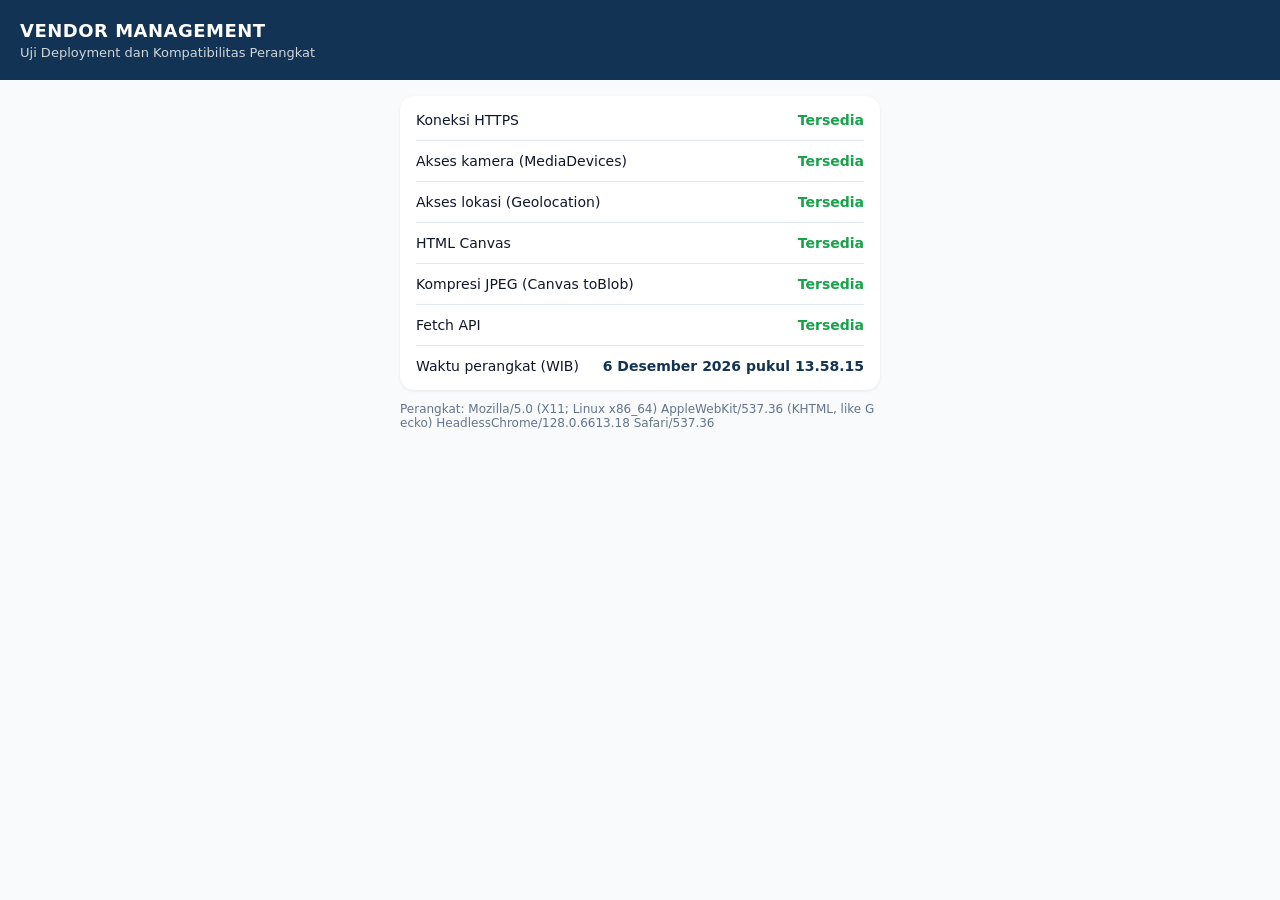
==== public/index.html @ df009a60 "Add files via upload" ====
<!DOCTYPE html>
<html lang="id">
<head>
  <meta charset="UTF-8">
  <meta name="viewport" content="width=device-width, initial-scale=1">
  <title>Uji Deployment | Vendor Management</title>
  <style>
    body { margin: 0; font-family: system-ui, -apple-system, "Segoe UI", Roboto, sans-serif; background: #F8FAFC; color: #0F172A; }
    header { background: #123354; color: #FFFFFF; padding: 20px; }
    header h1 { margin: 0; font-size: 18px; letter-spacing: 0.5px; }
    header p { margin: 4px 0 0; font-size: 13px; opacity: 0.8; }
    main { padding: 16px; max-width: 480px; margin: 0 auto; }
    .card { background: #FFFFFF; border-radius: 14px; padding: 4px 16px; box-shadow: 0 1px 3px rgba(15, 23, 42, 0.08); }
    .row { display: flex; justify-content: space-between; gap: 12px; padding: 12px 0; border-bottom: 1px solid #E2E8F0; font-size: 14px; }
    .row:last-child { border-bottom: 0; }
    .ok { color: #16A34A; font-weight: 600; white-space: nowrap; }
    .no { color: #DC2626; font-weight: 600; white-space: nowrap; }
    .info { color: #123354; font-weight: 600; text-align: right; }
    small { display: block; margin-top: 12px; color: #64748B; font-size: 12px; word-break: break-all; }
  </style>
</head>
<body>
  <header>
    <h1>VENDOR MANAGEMENT</h1>
    <p>Uji Deployment dan Kompatibilitas Perangkat</p>
  </header>
  <main>
    <div class="card" id="hasil"></div>
    <small id="perangkat"></small>
  </main>

  <script>
    var daftarCek = [
      ["Koneksi HTTPS", window.isSecureContext === true],
      ["Akses kamera (MediaDevices)", !!(navigator.mediaDevices && navigator.mediaDevices.getUserMedia)],
      ["Akses lokasi (Geolocation)", "geolocation" in navigator],
      ["HTML Canvas", !!document.createElement("canvas").getContext],
      ["Kompresi JPEG (Canvas toBlob)", typeof HTMLCanvasElement.prototype.toBlob === "function"],
      ["Fetch API", "fetch" in window]
    ];

    var wadah = document.getElementById("hasil");

    function tambahBaris(label, nilai, kelas) {
      var baris = document.createElement("div");
      baris.className = "row";
      var kiri = document.createElement("span");
      kiri.textContent = label;
      var kanan = document.createElement("span");
      kanan.className = kelas;
      kanan.textContent = nilai;
      baris.appendChild(kiri);
      baris.appendChild(kanan);
      wadah.appendChild(baris);
    }

    daftarCek.forEach(function (item) {
      tambahBaris(item[0], item[1] ? "Tersedia" : "Tidak tersedia", item[1] ? "ok" : "no");
    });

    var waktuWIB = new Intl.DateTimeFormat("id-ID", {
      timeZone: "Asia/Jakarta",
      dateStyle: "long",
      timeStyle: "medium"
    }).format(new Date());
    tambahBaris("Waktu perangkat (WIB)", waktuWIB, "info");

    document.getElementById("perangkat").textContent = "Perangkat: " + navigator.userAgent;
  </script>
</body>
</html>
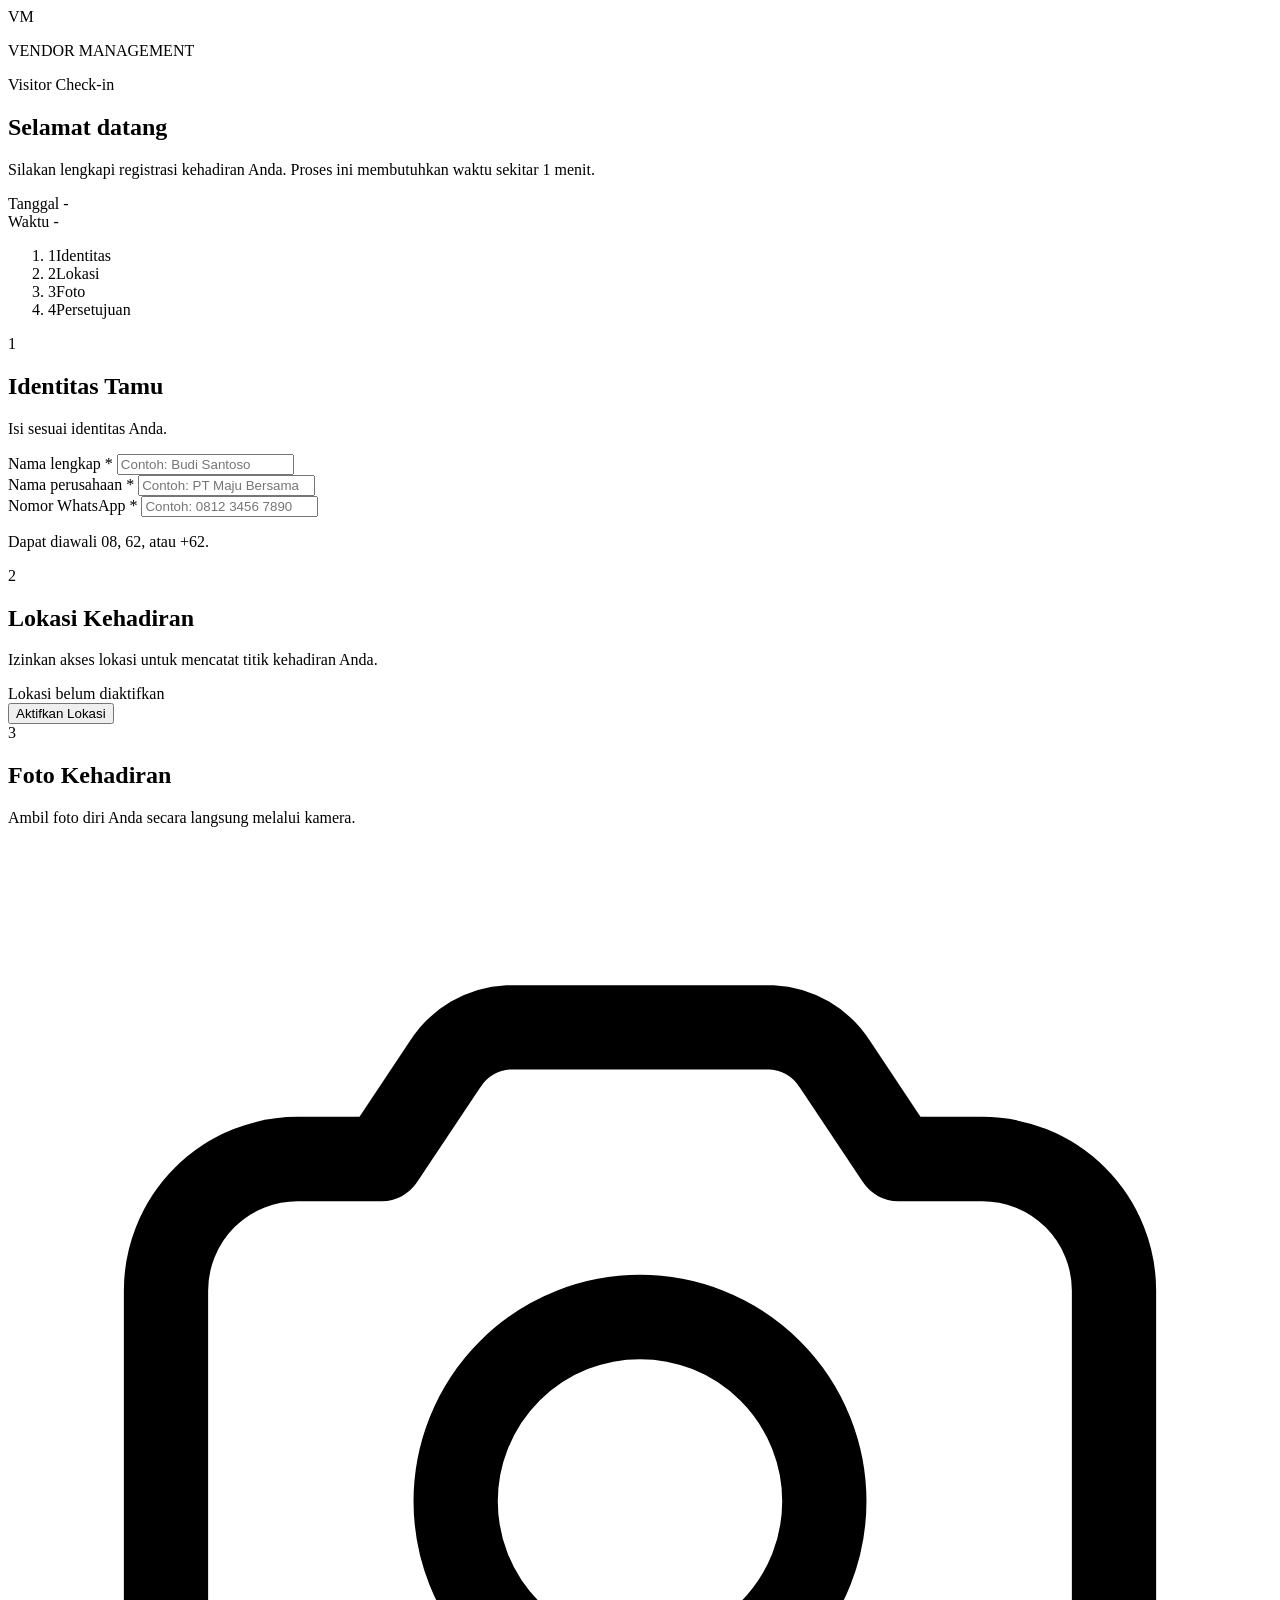
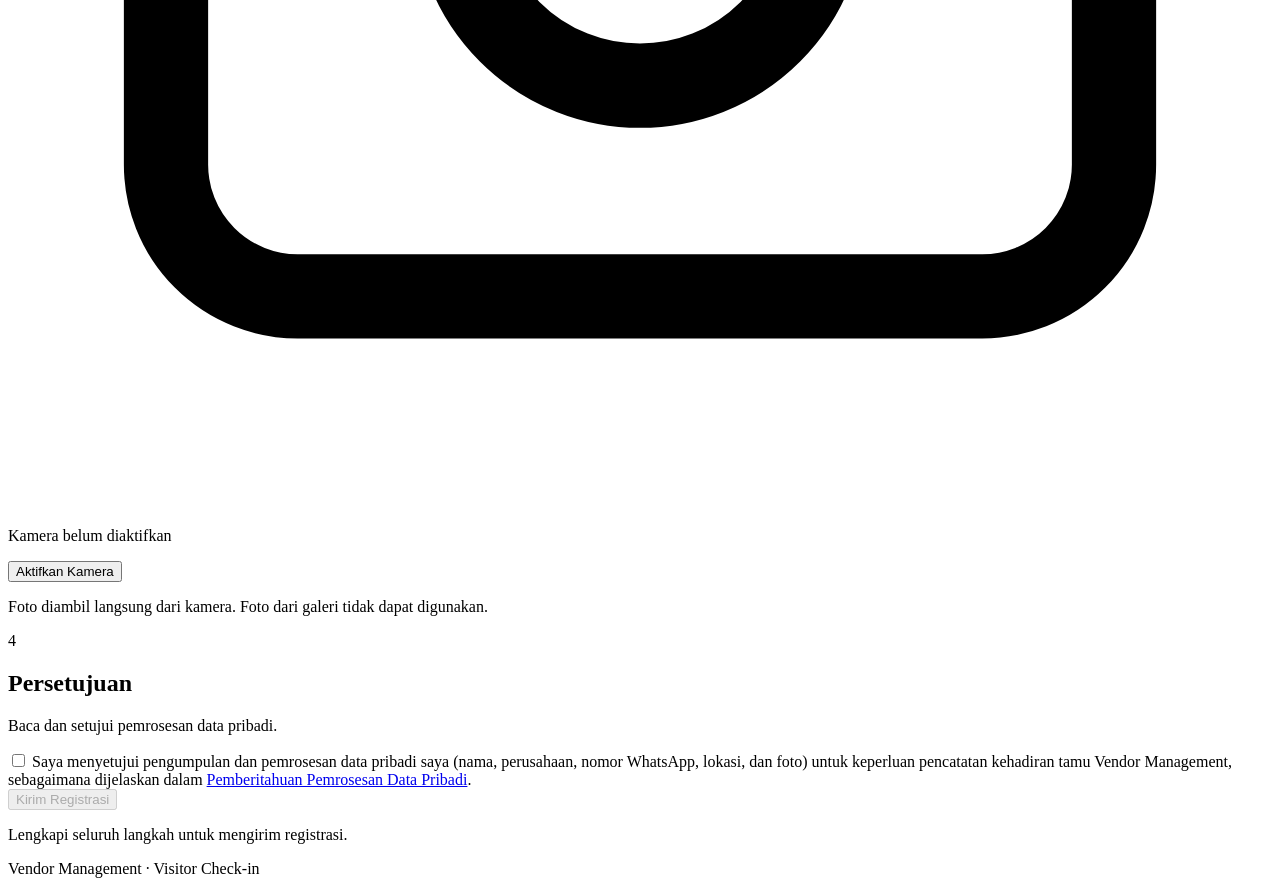
==== commit 269adda7: "Add files via upload" ====
--- a/public/index.html
+++ b/public/index.html
@@ -2,70 +2,195 @@
 <html lang="id">
 <head>
   <meta charset="UTF-8">
-  <meta name="viewport" content="width=device-width, initial-scale=1">
-  <title>Uji Deployment | Vendor Management</title>
-  <style>
-    body { margin: 0; font-family: system-ui, -apple-system, "Segoe UI", Roboto, sans-serif; background: #F8FAFC; color: #0F172A; }
-    header { background: #123354; color: #FFFFFF; padding: 20px; }
-    header h1 { margin: 0; font-size: 18px; letter-spacing: 0.5px; }
-    header p { margin: 4px 0 0; font-size: 13px; opacity: 0.8; }
-    main { padding: 16px; max-width: 480px; margin: 0 auto; }
-    .card { background: #FFFFFF; border-radius: 14px; padding: 4px 16px; box-shadow: 0 1px 3px rgba(15, 23, 42, 0.08); }
-    .row { display: flex; justify-content: space-between; gap: 12px; padding: 12px 0; border-bottom: 1px solid #E2E8F0; font-size: 14px; }
-    .row:last-child { border-bottom: 0; }
-    .ok { color: #16A34A; font-weight: 600; white-space: nowrap; }
-    .no { color: #DC2626; font-weight: 600; white-space: nowrap; }
-    .info { color: #123354; font-weight: 600; text-align: right; }
-    small { display: block; margin-top: 12px; color: #64748B; font-size: 12px; word-break: break-all; }
-  </style>
+  <meta name="viewport" content="width=device-width, initial-scale=1, viewport-fit=cover">
+  <meta name="theme-color" content="#123354">
+  <meta name="robots" content="noindex, nofollow">
+  <title>Registrasi Kehadiran Tamu | Vendor Management</title>
+  <link rel="preconnect" href="https://fonts.googleapis.com">
+  <link rel="preconnect" href="https://fonts.gstatic.com" crossorigin>
+  <link href="https://fonts.googleapis.com/css2?family=Plus+Jakarta+Sans:wght@400;500;600;700;800&display=swap" rel="stylesheet">
+  <link rel="stylesheet" href="/assets/css/style.css">
 </head>
 <body>
-  <header>
-    <h1>VENDOR MANAGEMENT</h1>
-    <p>Uji Deployment dan Kompatibilitas Perangkat</p>
+
+  <header class="app-header">
+    <div class="container header-inner">
+      <div class="brand-mark" aria-hidden="true">VM</div>
+      <div>
+        <p class="brand-title">VENDOR MANAGEMENT</p>
+        <p class="brand-sub">Visitor Check-in</p>
+      </div>
+    </div>
   </header>
-  <main>
-    <div class="card" id="hasil"></div>
-    <small id="perangkat"></small>
+
+  <!-- ===================== HALAMAN FORMULIR ===================== -->
+  <main class="container" id="halaman-form">
+
+    <section class="welcome">
+      <h1>Selamat datang</h1>
+      <p>Silakan lengkapi registrasi kehadiran Anda. Proses ini membutuhkan waktu sekitar 1 menit.</p>
+      <div class="datetime">
+        <div class="dt-item">
+          <span class="dt-label">Tanggal</span>
+          <span class="dt-value" id="tanggal-kunjungan">-</span>
+        </div>
+        <div class="dt-item">
+          <span class="dt-label">Waktu</span>
+          <span class="dt-value" id="waktu-sekarang">-</span>
+        </div>
+      </div>
+    </section>
+
+    <ol class="stepper" aria-label="Tahapan registrasi">
+      <li class="step is-active" data-step="1"><span class="step-dot">1</span><span class="step-label">Identitas</span></li>
+      <li class="step" data-step="2"><span class="step-dot">2</span><span class="step-label">Lokasi</span></li>
+      <li class="step" data-step="3"><span class="step-dot">3</span><span class="step-label">Foto</span></li>
+      <li class="step" data-step="4"><span class="step-dot">4</span><span class="step-label">Persetujuan</span></li>
+    </ol>
+
+    <div class="alert alert-error" id="pesan-error" role="alert" hidden>
+      <strong>Registrasi belum berhasil.</strong>
+      <span id="pesan-error-teks">Terjadi kendala koneksi. Silakan coba kembali.</span>
+    </div>
+
+    <form id="form-registrasi" novalidate>
+
+      <!-- Kartu 1: Identitas -->
+      <section class="card" id="kartu-identitas">
+        <div class="card-head">
+          <span class="card-num">1</span>
+          <div>
+            <h2>Identitas Tamu</h2>
+            <p>Isi sesuai identitas Anda.</p>
+          </div>
+        </div>
+
+        <div class="field" id="field-nama">
+          <label for="nama">Nama lengkap <span class="req">*</span></label>
+          <input id="nama" name="nama" type="text" autocomplete="name" maxlength="100" placeholder="Contoh: Budi Santoso" required>
+          <p class="field-error" id="nama-error" hidden></p>
+        </div>
+
+        <div class="field" id="field-perusahaan">
+          <label for="perusahaan">Nama perusahaan <span class="req">*</span></label>
+          <input id="perusahaan" name="perusahaan" type="text" autocomplete="organization" maxlength="120" placeholder="Contoh: PT Maju Bersama" required>
+          <p class="field-error" id="perusahaan-error" hidden></p>
+        </div>
+
+        <div class="field" id="field-whatsapp">
+          <label for="whatsapp">Nomor WhatsApp <span class="req">*</span></label>
+          <input id="whatsapp" name="whatsapp" type="tel" inputmode="tel" autocomplete="tel" maxlength="18" placeholder="Contoh: 0812 3456 7890" required>
+          <p class="field-hint">Dapat diawali 08, 62, atau +62.</p>
+          <p class="field-error" id="whatsapp-error" hidden></p>
+        </div>
+      </section>
+
+      <!-- Kartu 2: Lokasi -->
+      <section class="card" id="kartu-lokasi">
+        <div class="card-head">
+          <span class="card-num">2</span>
+          <div>
+            <h2>Lokasi Kehadiran</h2>
+            <p>Izinkan akses lokasi untuk mencatat titik kehadiran Anda.</p>
+          </div>
+        </div>
+
+        <div class="status" id="status-lokasi" data-state="idle">
+          <span class="status-dot"></span>
+          <span id="status-lokasi-teks">Lokasi belum diaktifkan</span>
+        </div>
+
+        <dl class="detail-list" id="detail-lokasi" hidden>
+          <div><dt>Koordinat</dt><dd id="lokasi-koordinat">-</dd></div>
+          <div><dt>Akurasi</dt><dd id="lokasi-akurasi">-</dd></div>
+          <div><dt>Alamat</dt><dd id="lokasi-alamat">-</dd></div>
+        </dl>
+
+        <button type="button" class="btn btn-secondary btn-block" id="btn-lokasi">Aktifkan Lokasi</button>
+      </section>
+
+      <!-- Kartu 3: Foto -->
+      <section class="card" id="kartu-foto">
+        <div class="card-head">
+          <span class="card-num">3</span>
+          <div>
+            <h2>Foto Kehadiran</h2>
+            <p>Ambil foto diri Anda secara langsung melalui kamera.</p>
+          </div>
+        </div>
+
+        <div class="camera-frame">
+          <video id="kamera-video" playsinline muted autoplay hidden></video>
+          <img id="foto-hasil" alt="Hasil foto kehadiran dengan watermark" hidden>
+          <div class="camera-placeholder" id="kamera-placeholder">
+            <svg viewBox="0 0 24 24" fill="none" stroke="currentColor" stroke-width="1.6" stroke-linecap="round" stroke-linejoin="round" aria-hidden="true">
+              <path d="M3 8.5A2.5 2.5 0 0 1 5.5 6h1.6l1.2-1.8A1.5 1.5 0 0 1 9.5 3.5h5a1.5 1.5 0 0 1 1.2.7L16.9 6h1.6A2.5 2.5 0 0 1 21 8.5v9a2.5 2.5 0 0 1-2.5 2.5h-13A2.5 2.5 0 0 1 3 17.5z"/>
+              <circle cx="12" cy="12.5" r="3.5"/>
+            </svg>
+            <p>Kamera belum diaktifkan</p>
+          </div>
+        </div>
+
+        <div class="btn-row">
+          <button type="button" class="btn btn-secondary" id="btn-kamera">Aktifkan Kamera</button>
+          <button type="button" class="btn btn-ghost" id="btn-ganti-kamera" hidden>Ganti Kamera</button>
+          <button type="button" class="btn btn-primary" id="btn-ambil-foto" hidden>Ambil Foto</button>
+          <button type="button" class="btn btn-ghost" id="btn-ulangi-foto" hidden>Ambil Ulang</button>
+        </div>
+        <p class="field-hint">Foto diambil langsung dari kamera. Foto dari galeri tidak dapat digunakan.</p>
+      </section>
+
+      <!-- Kartu 4: Persetujuan -->
+      <section class="card" id="kartu-persetujuan">
+        <div class="card-head">
+          <span class="card-num">4</span>
+          <div>
+            <h2>Persetujuan</h2>
+            <p>Baca dan setujui pemrosesan data pribadi.</p>
+          </div>
+        </div>
+
+        <label class="consent" for="persetujuan">
+          <input type="checkbox" id="persetujuan" name="persetujuan">
+          <span>Saya menyetujui pengumpulan dan pemrosesan data pribadi saya (nama, perusahaan, nomor WhatsApp, lokasi, dan foto) untuk keperluan pencatatan kehadiran tamu Vendor Management, sebagaimana dijelaskan dalam <a href="/privasi.html" target="_blank" rel="noopener">Pemberitahuan Pemrosesan Data Pribadi</a>.</span>
+        </label>
+      </section>
+
+      <div class="submit-area">
+        <button type="submit" class="btn btn-primary btn-block btn-lg" id="btn-submit" disabled>Kirim Registrasi</button>
+        <p class="submit-hint" id="submit-hint">Lengkapi seluruh langkah untuk mengirim registrasi.</p>
+      </div>
+    </form>
   </main>
 
-  <script>
-    var daftarCek = [
-      ["Koneksi HTTPS", window.isSecureContext === true],
-      ["Akses kamera (MediaDevices)", !!(navigator.mediaDevices && navigator.mediaDevices.getUserMedia)],
-      ["Akses lokasi (Geolocation)", "geolocation" in navigator],
-      ["HTML Canvas", !!document.createElement("canvas").getContext],
-      ["Kompresi JPEG (Canvas toBlob)", typeof HTMLCanvasElement.prototype.toBlob === "function"],
-      ["Fetch API", "fetch" in window]
-    ];
+  <!-- ===================== HALAMAN SUKSES ===================== -->
+  <main class="container" id="halaman-sukses" hidden>
+    <section class="card success-card">
+      <div class="success-icon">
+        <svg viewBox="0 0 24 24" fill="none" stroke="currentColor" stroke-width="2.4" stroke-linecap="round" stroke-linejoin="round" aria-hidden="true">
+          <path d="M5 12.5l4.5 4.5L19 7.5"/>
+        </svg>
+      </div>
+      <h1>Registrasi Berhasil</h1>
+      <p>Terima kasih, kehadiran Anda telah tercatat.</p>
+      <dl class="detail-list">
+        <div><dt>ID Registrasi</dt><dd id="sukses-id">-</dd></div>
+        <div><dt>Nama</dt><dd id="sukses-nama">-</dd></div>
+        <div><dt>Perusahaan</dt><dd id="sukses-perusahaan">-</dd></div>
+        <div><dt>Waktu</dt><dd id="sukses-waktu">-</dd></div>
+      </dl>
+      <p class="field-hint">Silakan tunjukkan halaman ini kepada petugas apabila diperlukan.</p>
+    </section>
+  </main>
 
-    var wadah = document.getElementById("hasil");
+  <!-- ===================== LOADING ===================== -->
+  <div class="loading" id="loading" role="status" aria-live="polite" hidden>
+    <div class="spinner"></div>
+    <p>Mengirim registrasi...</p>
+  </div>
 
-    function tambahBaris(label, nilai, kelas) {
-      var baris = document.createElement("div");
-      baris.className = "row";
-      var kiri = document.createElement("span");
-      kiri.textContent = label;
-      var kanan = document.createElement("span");
-      kanan.className = kelas;
-      kanan.textContent = nilai;
-      baris.appendChild(kiri);
-      baris.appendChild(kanan);
-      wadah.appendChild(baris);
-    }
+  <footer class="app-footer">Vendor Management &middot; Visitor Check-in</footer>
 
-    daftarCek.forEach(function (item) {
-      tambahBaris(item[0], item[1] ? "Tersedia" : "Tidak tersedia", item[1] ? "ok" : "no");
-    });
-
-    var waktuWIB = new Intl.DateTimeFormat("id-ID", {
-      timeZone: "Asia/Jakarta",
-      dateStyle: "long",
-      timeStyle: "medium"
-    }).format(new Date());
-    tambahBaris("Waktu perangkat (WIB)", waktuWIB, "info");
-
-    document.getElementById("perangkat").textContent = "Perangkat: " + navigator.userAgent;
-  </script>
+  <script src="/assets/js/app.js" defer></script>
 </body>
 </html>
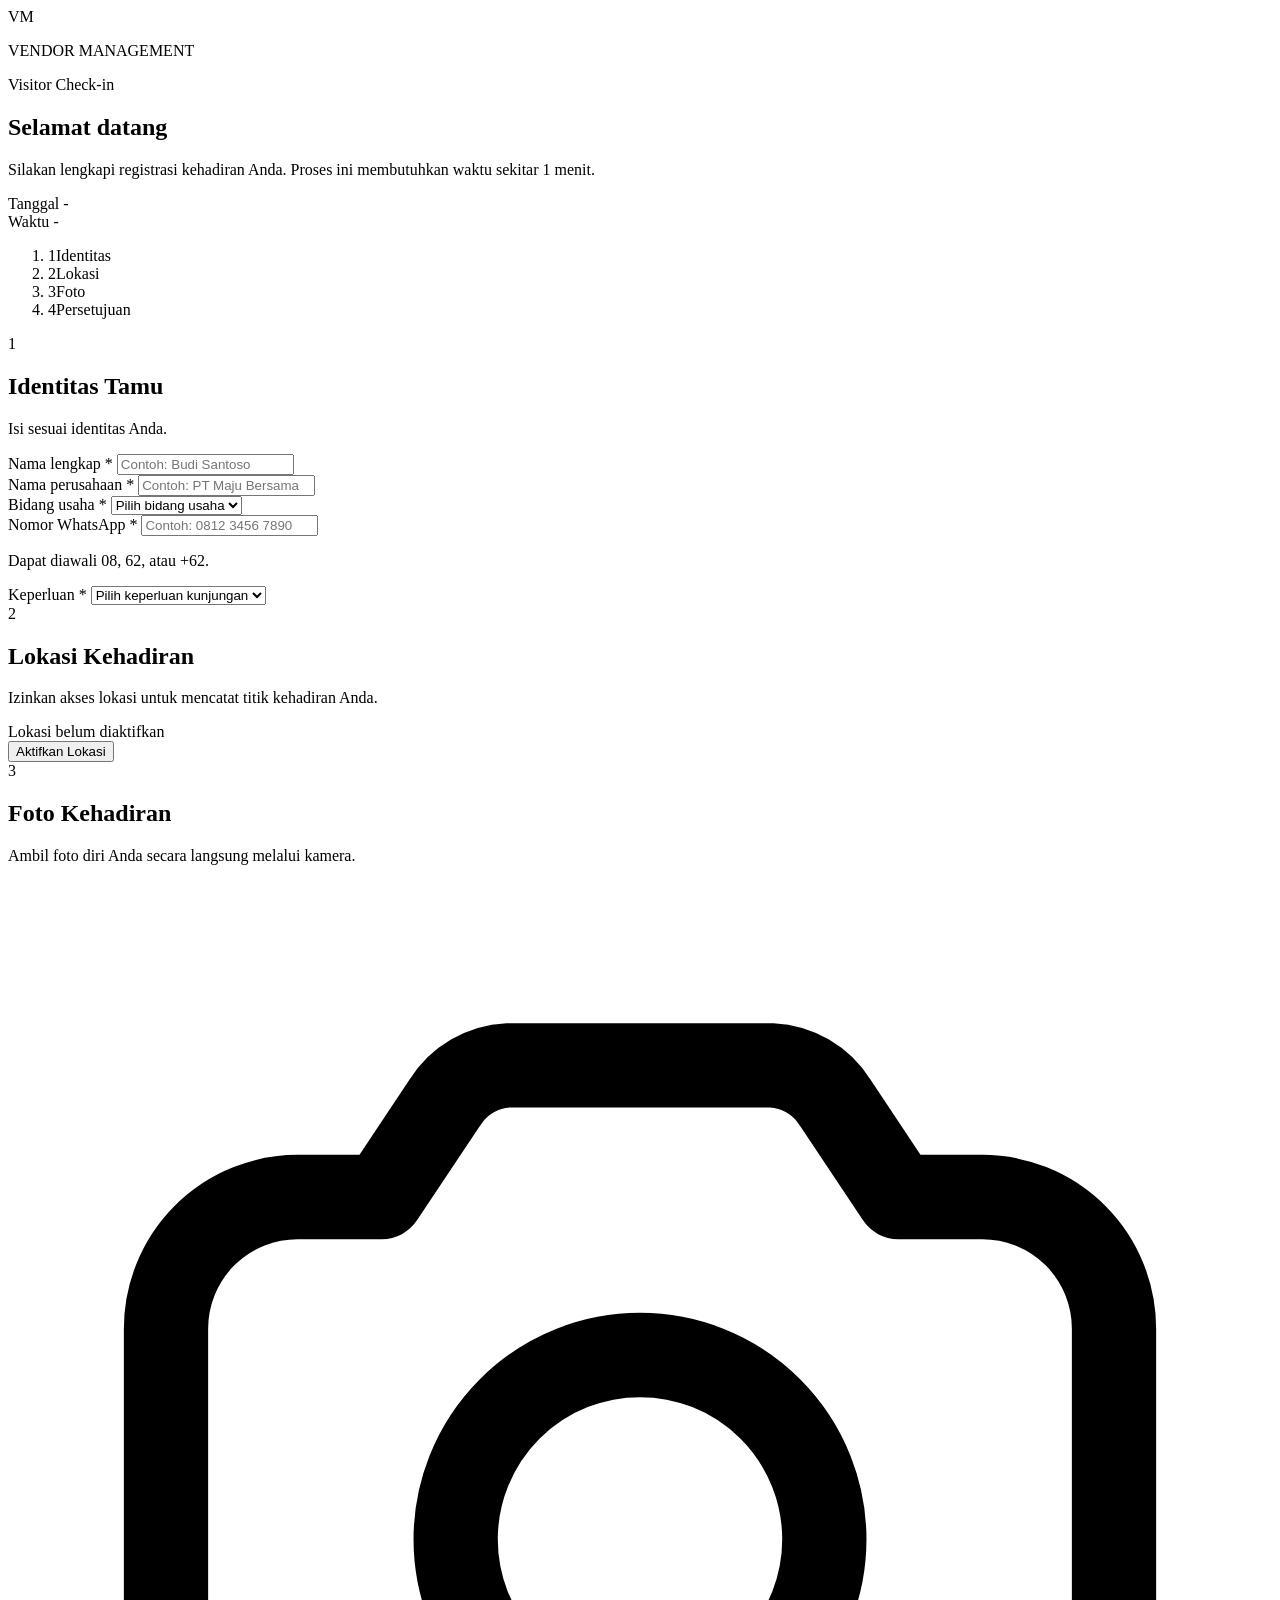
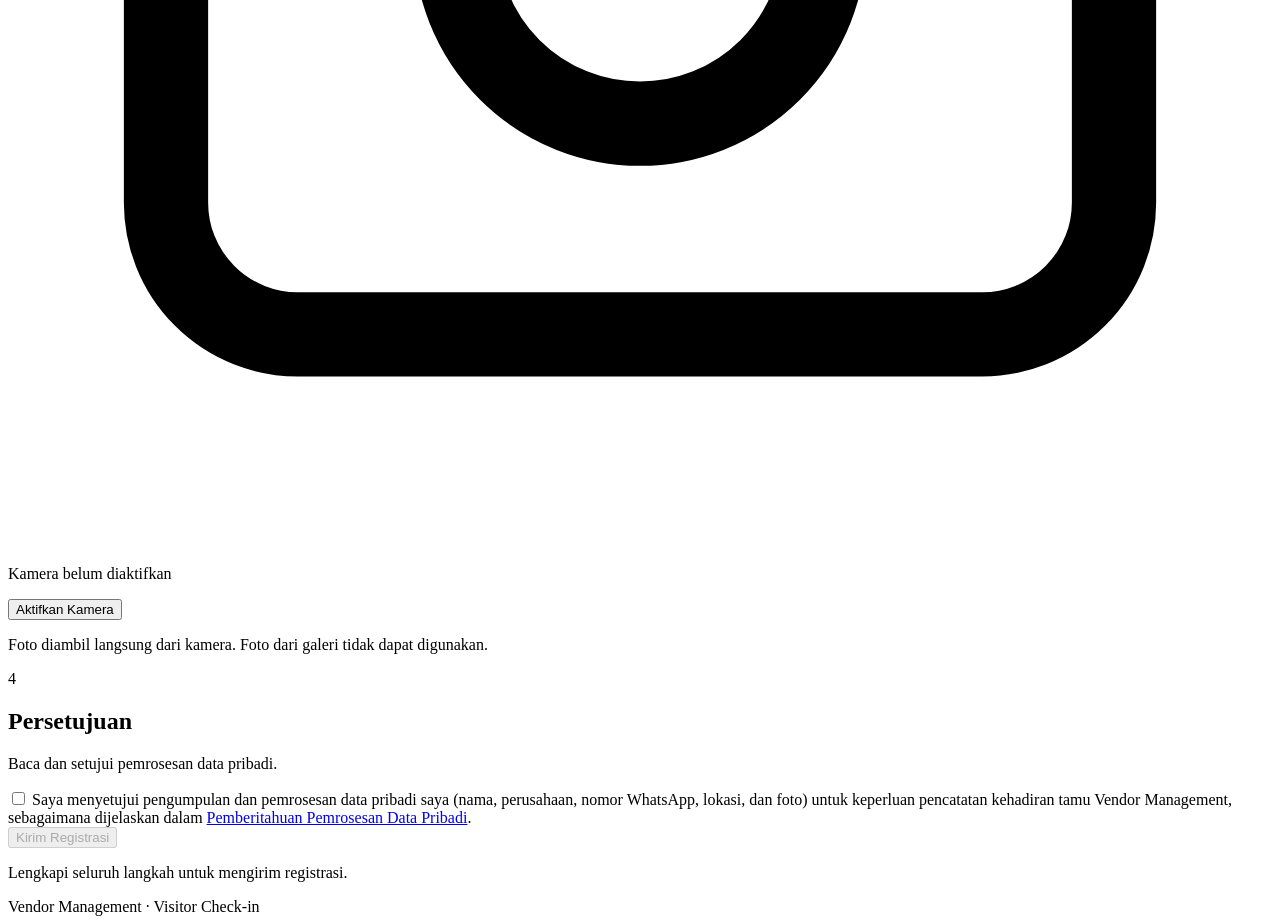
==== commit 27ac3b06: "Tambah dropdown Bidang Usaha & Keperluan (HTML)" ====
--- a/public/index.html
+++ b/public/index.html
@@ -77,11 +77,30 @@
           <p class="field-error" id="perusahaan-error" hidden></p>
         </div>
 
+        <div class="field" id="field-bidang-usaha">
+          <label for="bidang-usaha">Bidang usaha <span class="req">*</span></label>
+          <select id="bidang-usaha" name="bidang-usaha" required>
+            <option value="" selected disabled>Pilih bidang usaha</option>
+          </select>
+          <input id="bidang-lainnya" name="bidang-lainnya" type="text" maxlength="80" placeholder="Sebutkan bidang usaha Anda" aria-label="Bidang usaha lainnya" hidden>
+          <p class="field-error" id="bidang-usaha-error" hidden></p>
+        </div>
+
         <div class="field" id="field-whatsapp">
           <label for="whatsapp">Nomor WhatsApp <span class="req">*</span></label>
           <input id="whatsapp" name="whatsapp" type="tel" inputmode="tel" autocomplete="tel" maxlength="18" placeholder="Contoh: 0812 3456 7890" required>
           <p class="field-hint">Dapat diawali 08, 62, atau +62.</p>
+          <p class="field-hint" id="whatsapp-normal" hidden></p>
           <p class="field-error" id="whatsapp-error" hidden></p>
+        </div>
+
+        <div class="field" id="field-keperluan">
+          <label for="keperluan">Keperluan <span class="req">*</span></label>
+          <select id="keperluan" name="keperluan" required>
+            <option value="" selected disabled>Pilih keperluan kunjungan</option>
+          </select>
+          <input id="keperluan-lainnya" name="keperluan-lainnya" type="text" maxlength="80" placeholder="Sebutkan keperluan Anda" aria-label="Keperluan lainnya" hidden>
+          <p class="field-error" id="keperluan-error" hidden></p>
         </div>
       </section>
 
@@ -104,7 +123,10 @@
           <div><dt>Koordinat</dt><dd id="lokasi-koordinat">-</dd></div>
           <div><dt>Akurasi</dt><dd id="lokasi-akurasi">-</dd></div>
           <div><dt>Alamat</dt><dd id="lokasi-alamat">-</dd></div>
+          <div><dt>Peta</dt><dd><a id="lokasi-maps" href="#" target="_blank" rel="noopener">Buka di Google Maps</a></dd></div>
         </dl>
+
+        <p class="note note-warning" id="lokasi-catatan" role="status" hidden></p>
 
         <button type="button" class="btn btn-secondary btn-block" id="btn-lokasi">Aktifkan Lokasi</button>
       </section>
@@ -137,6 +159,7 @@
           <button type="button" class="btn btn-primary" id="btn-ambil-foto" hidden>Ambil Foto</button>
           <button type="button" class="btn btn-ghost" id="btn-ulangi-foto" hidden>Ambil Ulang</button>
         </div>
+        <p class="note note-info foto-catatan" id="foto-catatan" role="status" hidden></p>
         <p class="field-hint">Foto diambil langsung dari kamera. Foto dari galeri tidak dapat digunakan.</p>
       </section>
 
@@ -152,8 +175,9 @@
 
         <label class="consent" for="persetujuan">
           <input type="checkbox" id="persetujuan" name="persetujuan">
-          <span>Saya menyetujui pengumpulan dan pemrosesan data pribadi saya (nama, perusahaan, nomor WhatsApp, lokasi, dan foto) untuk keperluan pencatatan kehadiran tamu Vendor Management, sebagaimana dijelaskan dalam <a href="/privasi.html" target="_blank" rel="noopener">Pemberitahuan Pemrosesan Data Pribadi</a>.</span>
+          <span>Saya menyetujui pengumpulan dan pemrosesan data pribadi saya (nama, perusahaan, nomor WhatsApp, lokasi, dan foto) untuk keperluan pencatatan kehadiran tamu Vendor Management, sebagaimana dijelaskan dalam <a href="/privasi" target="_blank" rel="noopener">Pemberitahuan Pemrosesan Data Pribadi</a>.</span>
         </label>
+        <div class="turnstile-wadah" id="turnstile-wadah" hidden></div>
       </section>
 
       <div class="submit-area">
@@ -177,6 +201,8 @@
         <div><dt>ID Registrasi</dt><dd id="sukses-id">-</dd></div>
         <div><dt>Nama</dt><dd id="sukses-nama">-</dd></div>
         <div><dt>Perusahaan</dt><dd id="sukses-perusahaan">-</dd></div>
+        <div><dt>Bidang Usaha</dt><dd id="sukses-bidang-usaha">-</dd></div>
+        <div><dt>Keperluan</dt><dd id="sukses-keperluan">-</dd></div>
         <div><dt>Waktu</dt><dd id="sukses-waktu">-</dd></div>
       </dl>
       <p class="field-hint">Silakan tunjukkan halaman ini kepada petugas apabila diperlukan.</p>
@@ -191,6 +217,11 @@
 
   <footer class="app-footer">Vendor Management &middot; Visitor Check-in</footer>
 
+  <script src="/assets/js/validation.js" defer></script>
+  <script src="/assets/js/api.js" defer></script>
   <script src="/assets/js/app.js" defer></script>
+  <script src="/assets/js/location.js" defer></script>
+  <script src="/assets/js/watermark.js" defer></script>
+  <script src="/assets/js/camera.js" defer></script>
 </body>
 </html>
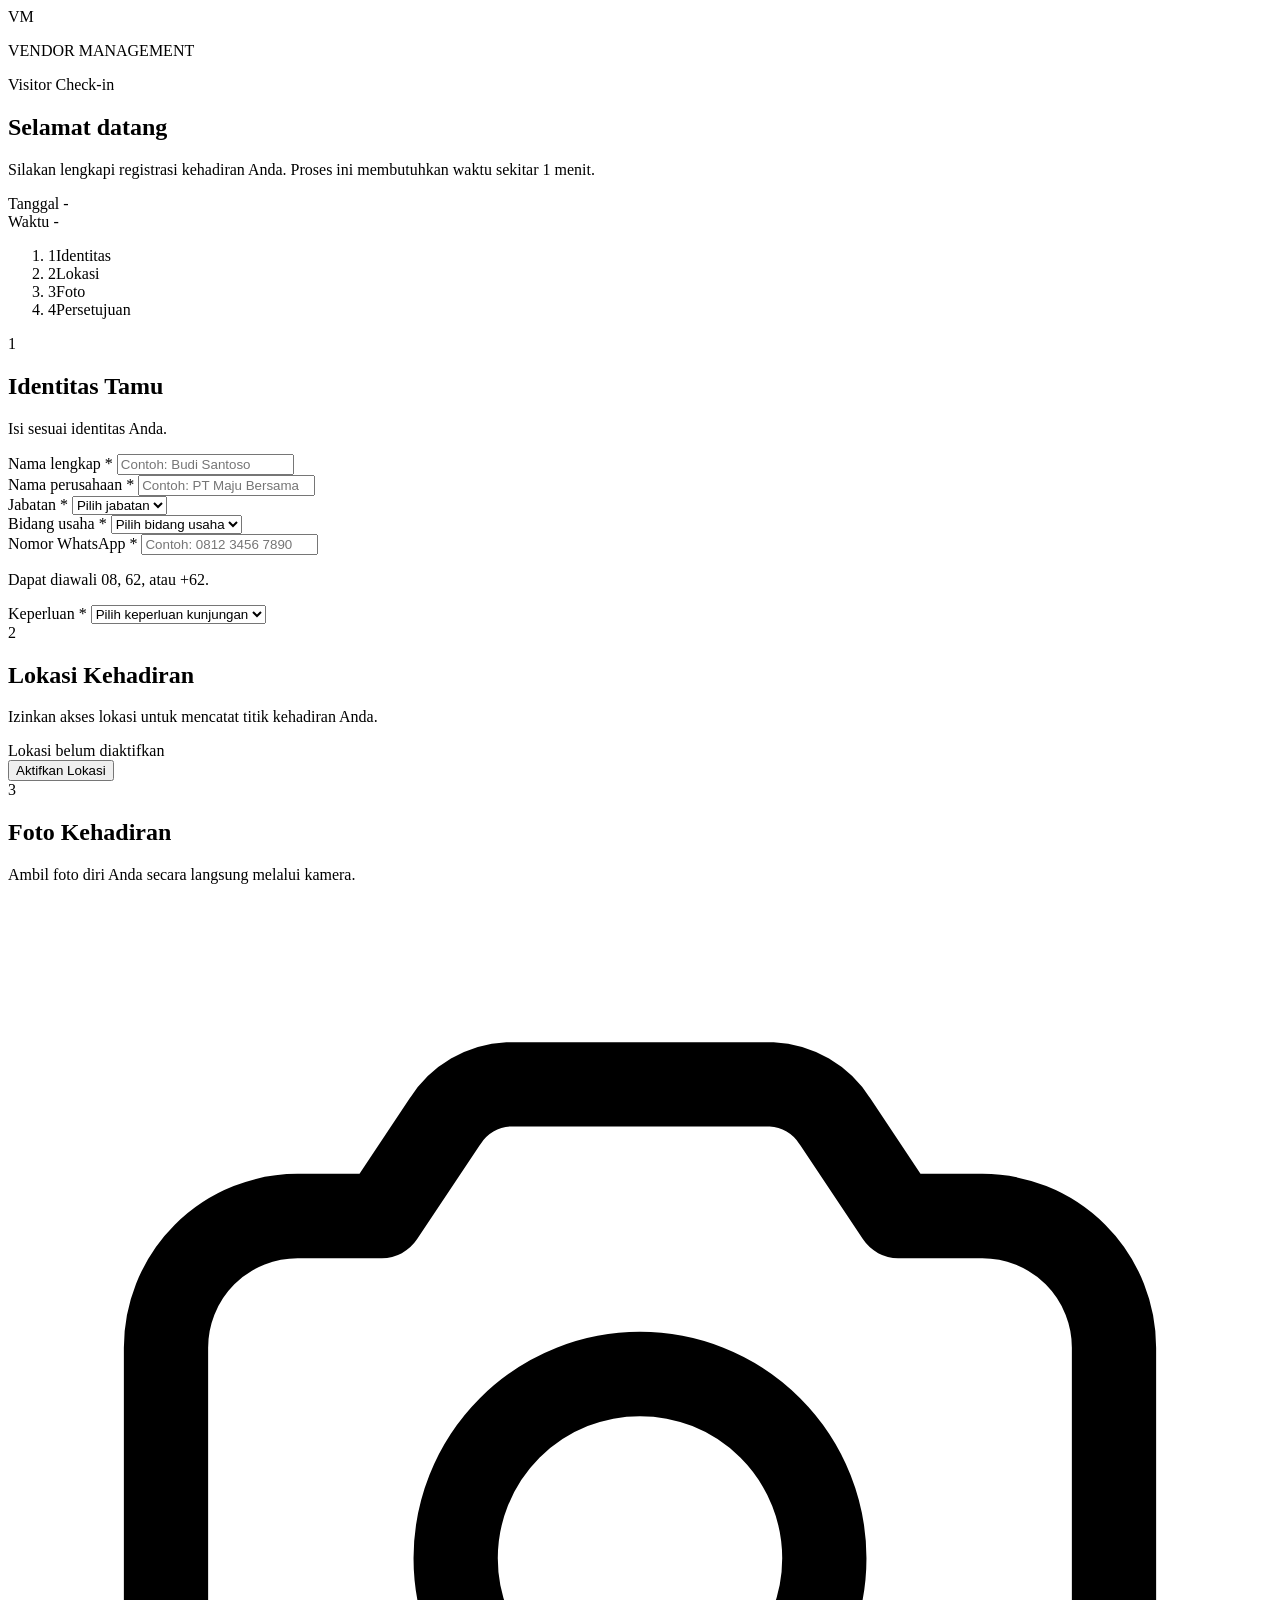
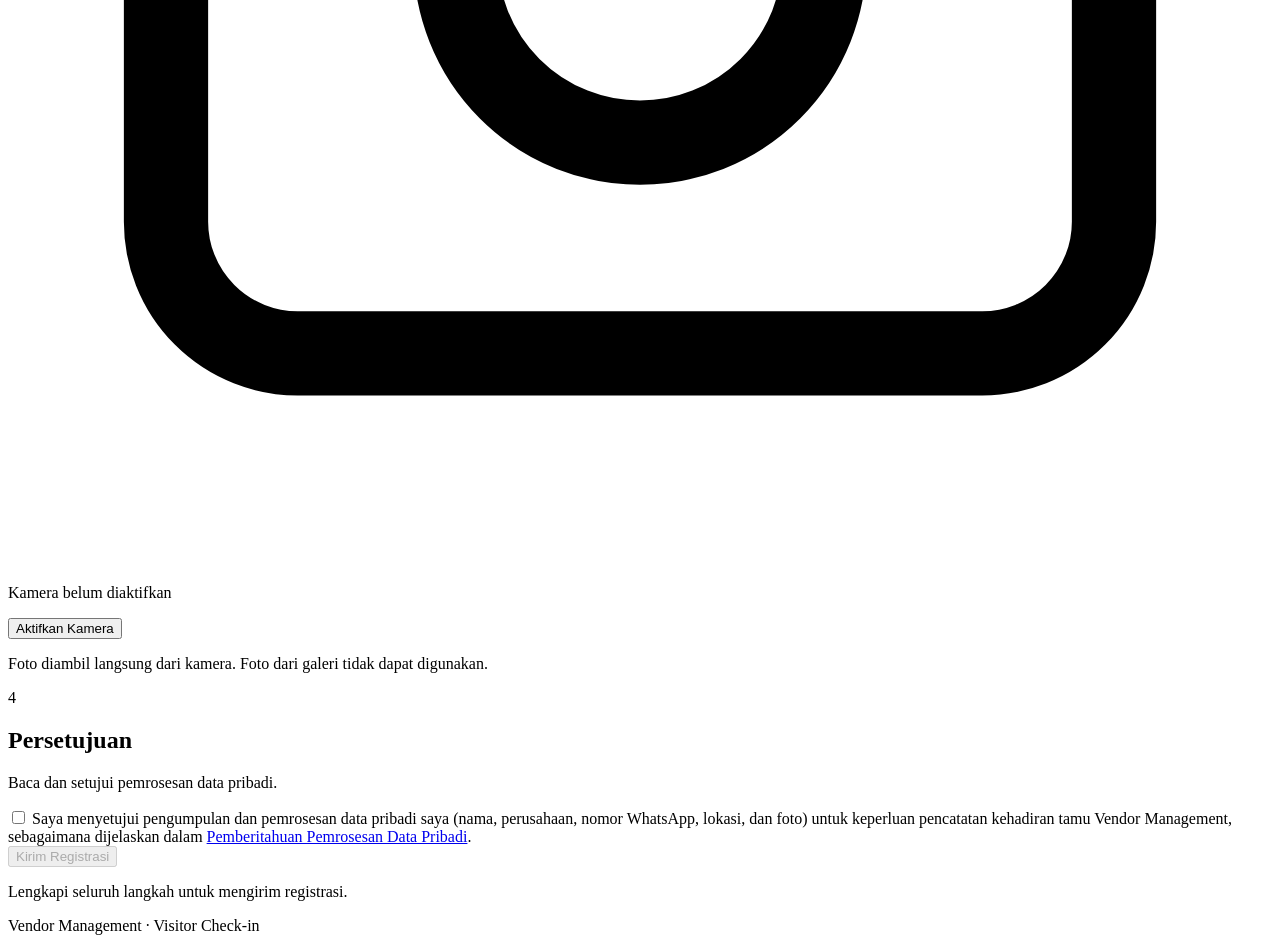
==== commit 9b500231: "Tambah dropdown Jabatan (HTML)" ====
--- a/public/index.html
+++ b/public/index.html
@@ -77,6 +77,15 @@
           <p class="field-error" id="perusahaan-error" hidden></p>
         </div>
 
+        <div class="field" id="field-jabatan">
+          <label for="jabatan">Jabatan <span class="req">*</span></label>
+          <select id="jabatan" name="jabatan" required>
+            <option value="" selected disabled>Pilih jabatan</option>
+          </select>
+          <input id="jabatan-lainnya" name="jabatan-lainnya" type="text" maxlength="80" placeholder="Sebutkan jabatan Anda" aria-label="Jabatan lainnya" hidden>
+          <p class="field-error" id="jabatan-error" hidden></p>
+        </div>
+
         <div class="field" id="field-bidang-usaha">
           <label for="bidang-usaha">Bidang usaha <span class="req">*</span></label>
           <select id="bidang-usaha" name="bidang-usaha" required>
@@ -201,7 +210,9 @@
         <div><dt>ID Registrasi</dt><dd id="sukses-id">-</dd></div>
         <div><dt>Nama</dt><dd id="sukses-nama">-</dd></div>
         <div><dt>Perusahaan</dt><dd id="sukses-perusahaan">-</dd></div>
+        <div><dt>Jabatan</dt><dd id="sukses-jabatan">-</dd></div>
         <div><dt>Bidang Usaha</dt><dd id="sukses-bidang-usaha">-</dd></div>
+        <div><dt>Nomor WhatsApp</dt><dd id="sukses-whatsapp">-</dd></div>
         <div><dt>Keperluan</dt><dd id="sukses-keperluan">-</dd></div>
         <div><dt>Waktu</dt><dd id="sukses-waktu">-</dd></div>
       </dl>
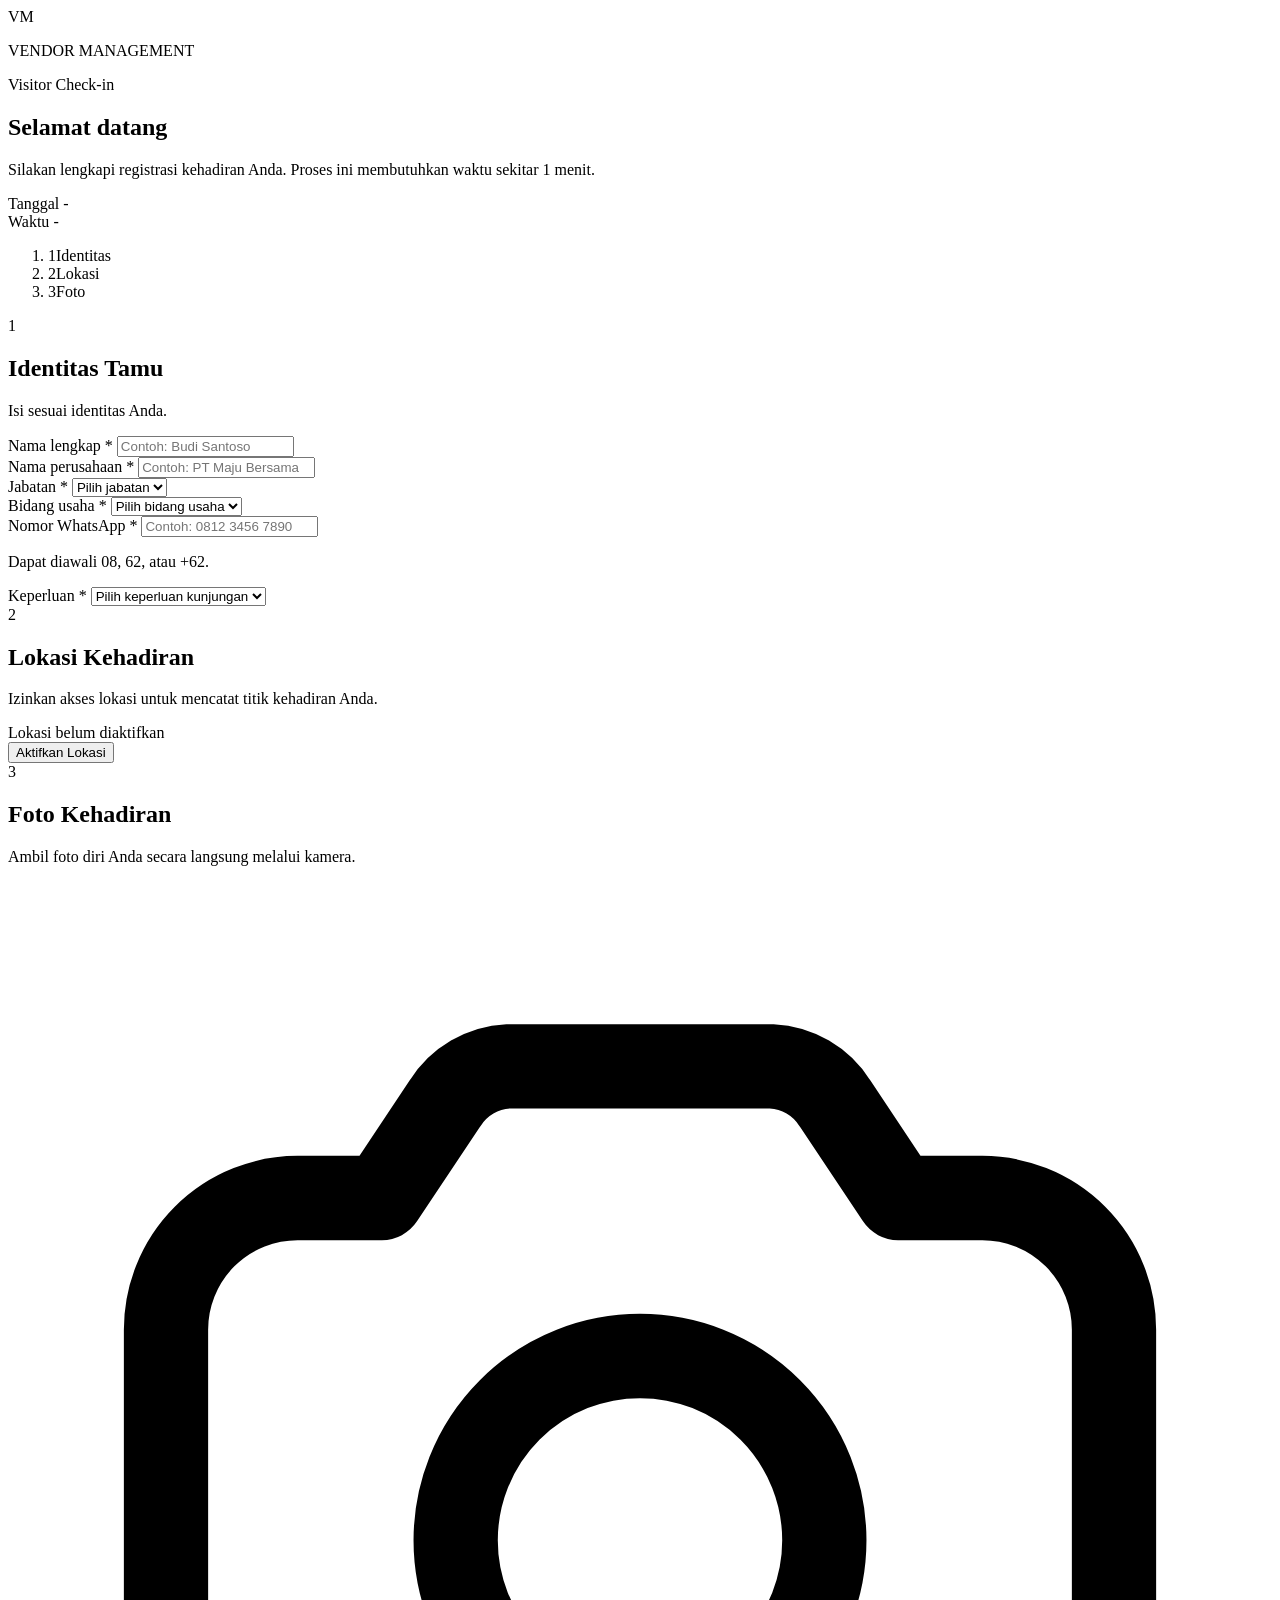
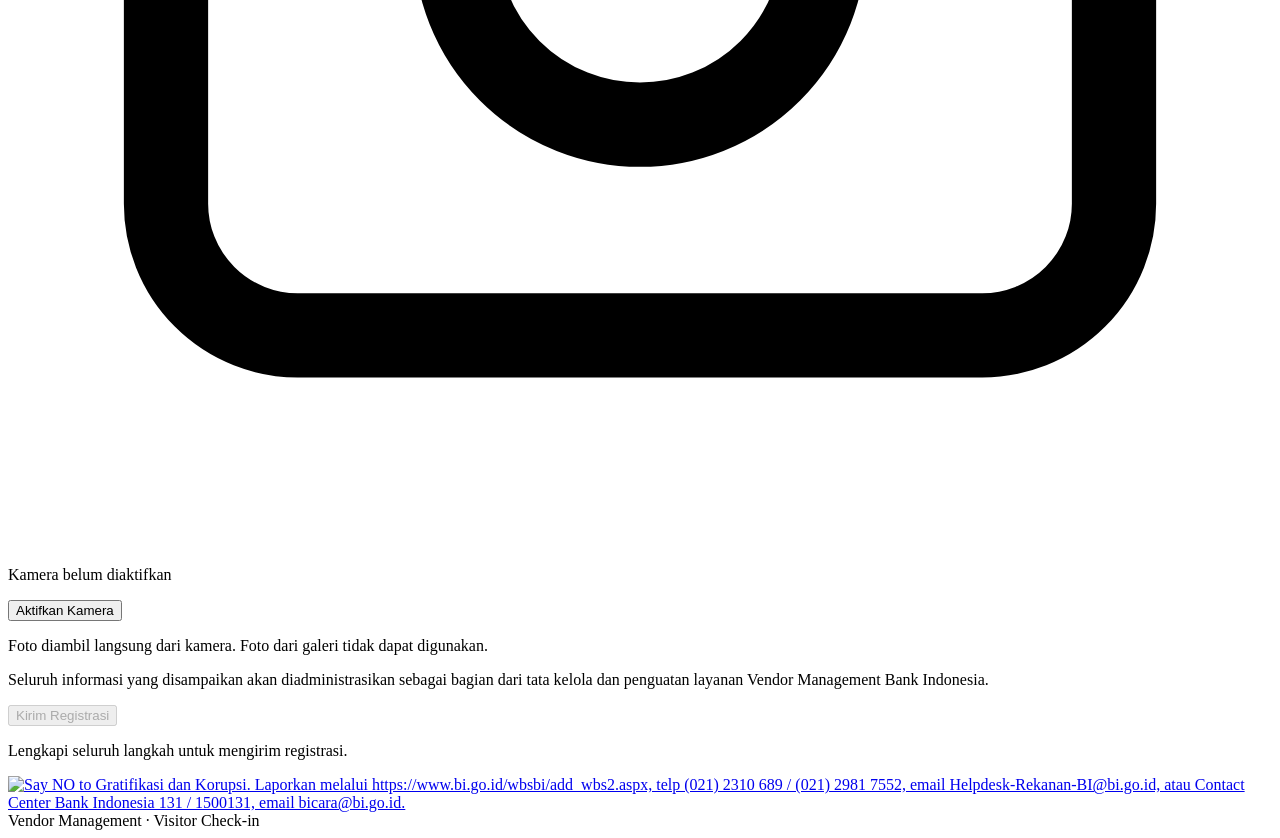
==== commit 939e7618: "Disclaimer menggantikan persetujuan + banner VM (HTML)" ====
--- a/public/index.html
+++ b/public/index.html
@@ -45,7 +45,6 @@
       <li class="step is-active" data-step="1"><span class="step-dot">1</span><span class="step-label">Identitas</span></li>
       <li class="step" data-step="2"><span class="step-dot">2</span><span class="step-label">Lokasi</span></li>
       <li class="step" data-step="3"><span class="step-dot">3</span><span class="step-label">Foto</span></li>
-      <li class="step" data-step="4"><span class="step-dot">4</span><span class="step-label">Persetujuan</span></li>
     </ol>
 
     <div class="alert alert-error" id="pesan-error" role="alert" hidden>
@@ -172,22 +171,10 @@
         <p class="field-hint">Foto diambil langsung dari kamera. Foto dari galeri tidak dapat digunakan.</p>
       </section>
 
-      <!-- Kartu 4: Persetujuan -->
-      <section class="card" id="kartu-persetujuan">
-        <div class="card-head">
-          <span class="card-num">4</span>
-          <div>
-            <h2>Persetujuan</h2>
-            <p>Baca dan setujui pemrosesan data pribadi.</p>
-          </div>
-        </div>
-
-        <label class="consent" for="persetujuan">
-          <input type="checkbox" id="persetujuan" name="persetujuan">
-          <span>Saya menyetujui pengumpulan dan pemrosesan data pribadi saya (nama, perusahaan, nomor WhatsApp, lokasi, dan foto) untuk keperluan pencatatan kehadiran tamu Vendor Management, sebagaimana dijelaskan dalam <a href="/privasi" target="_blank" rel="noopener">Pemberitahuan Pemrosesan Data Pribadi</a>.</span>
-        </label>
+      <div class="disclaimer" id="disclaimer">
+        <p>Seluruh informasi yang disampaikan akan diadministrasikan sebagai bagian dari tata kelola dan penguatan layanan Vendor Management Bank Indonesia.</p>
         <div class="turnstile-wadah" id="turnstile-wadah" hidden></div>
-      </section>
+      </div>
 
       <div class="submit-area">
         <button type="submit" class="btn btn-primary btn-block btn-lg" id="btn-submit" disabled>Kirim Registrasi</button>
@@ -226,6 +213,11 @@
     <p>Mengirim registrasi...</p>
   </div>
 
+  <div class="banner-vm">
+    <a href="/assets/img/banner-vm.webp" target="_blank" rel="noopener" aria-label="Buka banner ukuran penuh"><img src="/assets/img/banner-vm.webp" width="1400" height="280" loading="lazy" decoding="async"
+         alt="Say NO to Gratifikasi dan Korupsi. Laporkan melalui https://www.bi.go.id/wbsbi/add_wbs2.aspx, telp (021) 2310 689 / (021) 2981 7552, email Helpdesk-Rekanan-BI@bi.go.id, atau Contact Center Bank Indonesia 131 / 1500131, email bicara@bi.go.id."></a>
+  </div>
+
   <footer class="app-footer">Vendor Management &middot; Visitor Check-in</footer>
 
   <script src="/assets/js/validation.js" defer></script>
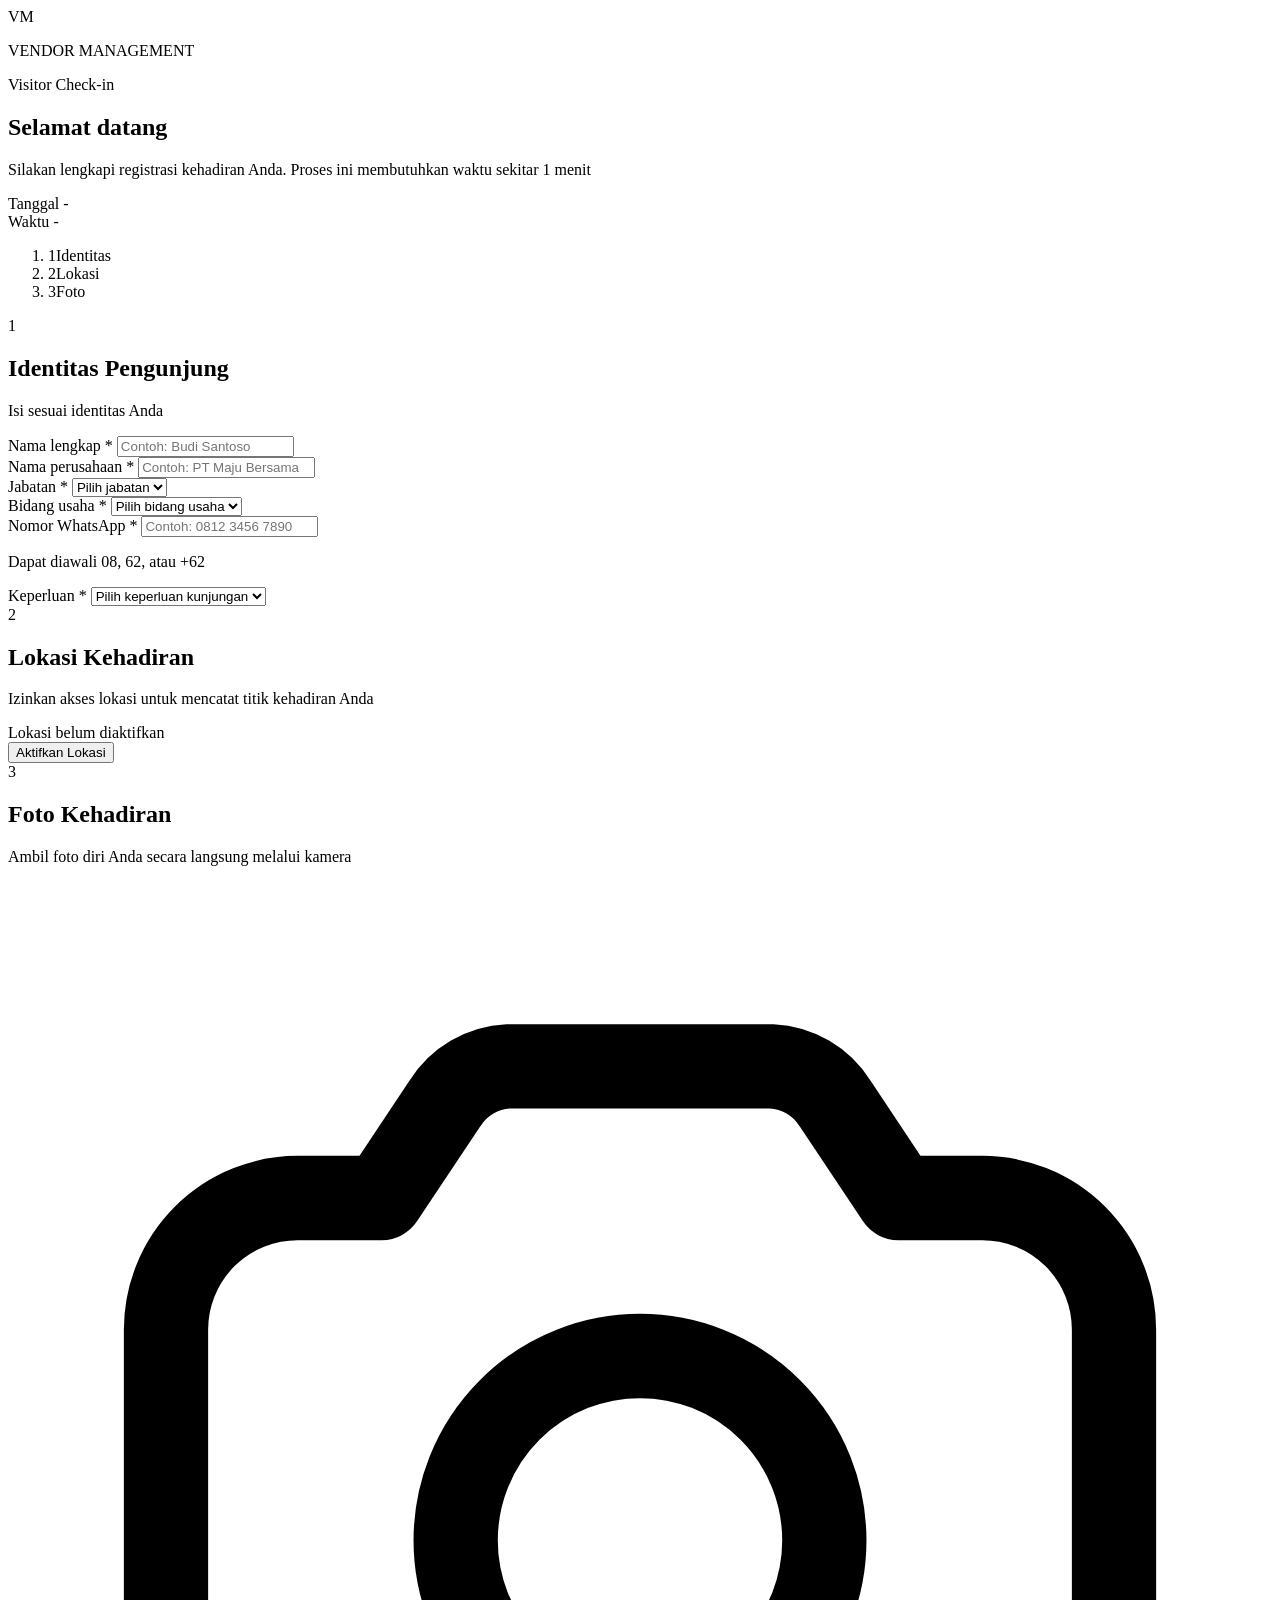
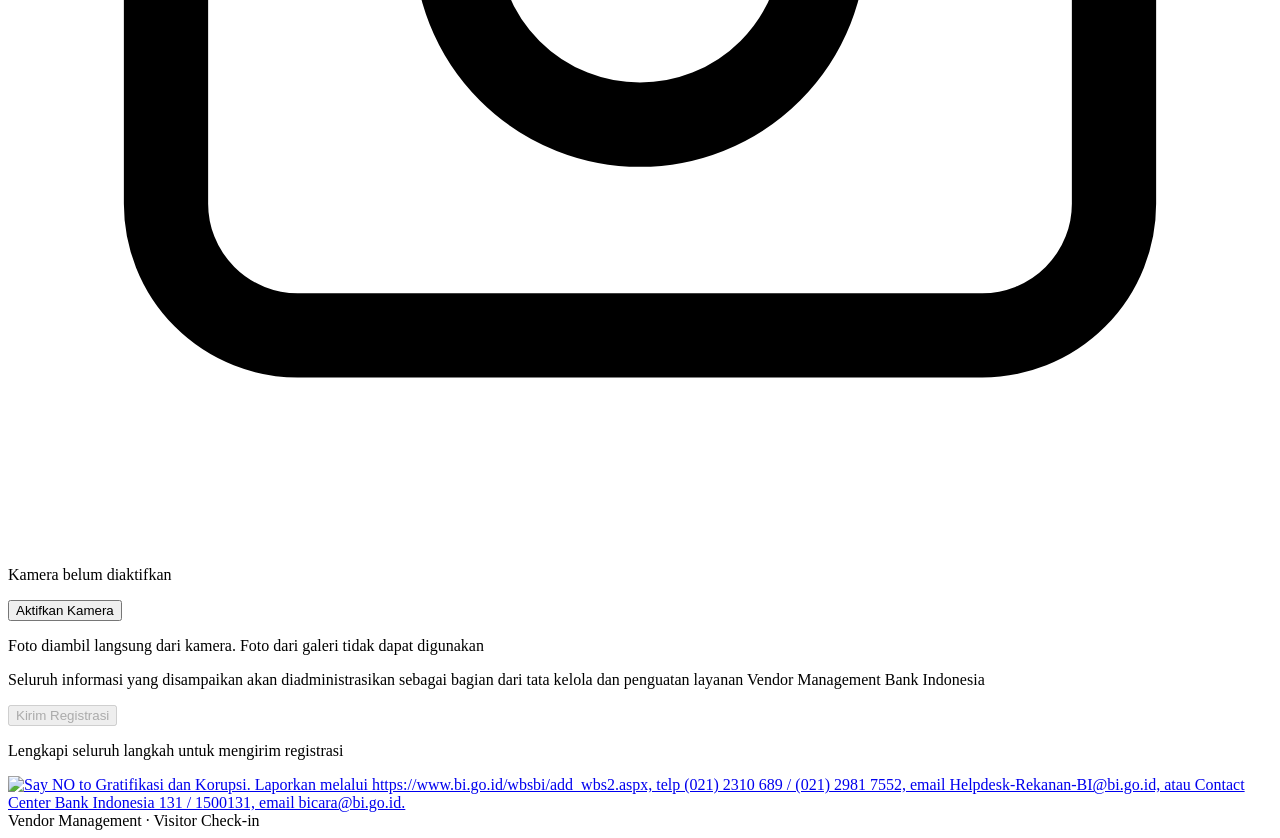
==== commit d4edc7f2: "Teks halaman: pengunjung, tanpa titik akhir" ====
--- a/public/index.html
+++ b/public/index.html
@@ -5,7 +5,7 @@
   <meta name="viewport" content="width=device-width, initial-scale=1, viewport-fit=cover">
   <meta name="theme-color" content="#123354">
   <meta name="robots" content="noindex, nofollow">
-  <title>Registrasi Kehadiran Tamu | Vendor Management</title>
+  <title>Registrasi Kehadiran Pengunjung | Vendor Management</title>
   <link rel="preconnect" href="https://fonts.googleapis.com">
   <link rel="preconnect" href="https://fonts.gstatic.com" crossorigin>
   <link href="https://fonts.googleapis.com/css2?family=Plus+Jakarta+Sans:wght@400;500;600;700;800&display=swap" rel="stylesheet">
@@ -28,7 +28,7 @@
 
     <section class="welcome">
       <h1>Selamat datang</h1>
-      <p>Silakan lengkapi registrasi kehadiran Anda. Proses ini membutuhkan waktu sekitar 1 menit.</p>
+      <p>Silakan lengkapi registrasi kehadiran Anda. Proses ini membutuhkan waktu sekitar 1 menit</p>
       <div class="datetime">
         <div class="dt-item">
           <span class="dt-label">Tanggal</span>
@@ -48,8 +48,8 @@
     </ol>
 
     <div class="alert alert-error" id="pesan-error" role="alert" hidden>
-      <strong>Registrasi belum berhasil.</strong>
-      <span id="pesan-error-teks">Terjadi kendala koneksi. Silakan coba kembali.</span>
+      <strong>Registrasi belum berhasil</strong>
+      <span id="pesan-error-teks">Terjadi kendala koneksi. Silakan coba kembali</span>
     </div>
 
     <form id="form-registrasi" novalidate>
@@ -59,8 +59,8 @@
         <div class="card-head">
           <span class="card-num">1</span>
           <div>
-            <h2>Identitas Tamu</h2>
-            <p>Isi sesuai identitas Anda.</p>
+            <h2>Identitas Pengunjung</h2>
+            <p>Isi sesuai identitas Anda</p>
           </div>
         </div>
 
@@ -97,7 +97,7 @@
         <div class="field" id="field-whatsapp">
           <label for="whatsapp">Nomor WhatsApp <span class="req">*</span></label>
           <input id="whatsapp" name="whatsapp" type="tel" inputmode="tel" autocomplete="tel" maxlength="18" placeholder="Contoh: 0812 3456 7890" required>
-          <p class="field-hint">Dapat diawali 08, 62, atau +62.</p>
+          <p class="field-hint">Dapat diawali 08, 62, atau +62</p>
           <p class="field-hint" id="whatsapp-normal" hidden></p>
           <p class="field-error" id="whatsapp-error" hidden></p>
         </div>
@@ -118,7 +118,7 @@
           <span class="card-num">2</span>
           <div>
             <h2>Lokasi Kehadiran</h2>
-            <p>Izinkan akses lokasi untuk mencatat titik kehadiran Anda.</p>
+            <p>Izinkan akses lokasi untuk mencatat titik kehadiran Anda</p>
           </div>
         </div>
 
@@ -145,7 +145,7 @@
           <span class="card-num">3</span>
           <div>
             <h2>Foto Kehadiran</h2>
-            <p>Ambil foto diri Anda secara langsung melalui kamera.</p>
+            <p>Ambil foto diri Anda secara langsung melalui kamera</p>
           </div>
         </div>
 
@@ -168,17 +168,17 @@
           <button type="button" class="btn btn-ghost" id="btn-ulangi-foto" hidden>Ambil Ulang</button>
         </div>
         <p class="note note-info foto-catatan" id="foto-catatan" role="status" hidden></p>
-        <p class="field-hint">Foto diambil langsung dari kamera. Foto dari galeri tidak dapat digunakan.</p>
+        <p class="field-hint">Foto diambil langsung dari kamera. Foto dari galeri tidak dapat digunakan</p>
       </section>
 
       <div class="disclaimer" id="disclaimer">
-        <p>Seluruh informasi yang disampaikan akan diadministrasikan sebagai bagian dari tata kelola dan penguatan layanan Vendor Management Bank Indonesia.</p>
+        <p>Seluruh informasi yang disampaikan akan diadministrasikan sebagai bagian dari tata kelola dan penguatan layanan Vendor Management Bank Indonesia</p>
         <div class="turnstile-wadah" id="turnstile-wadah" hidden></div>
       </div>
 
       <div class="submit-area">
         <button type="submit" class="btn btn-primary btn-block btn-lg" id="btn-submit" disabled>Kirim Registrasi</button>
-        <p class="submit-hint" id="submit-hint">Lengkapi seluruh langkah untuk mengirim registrasi.</p>
+        <p class="submit-hint" id="submit-hint">Lengkapi seluruh langkah untuk mengirim registrasi</p>
       </div>
     </form>
   </main>
@@ -192,7 +192,7 @@
         </svg>
       </div>
       <h1>Registrasi Berhasil</h1>
-      <p>Terima kasih, kehadiran Anda telah tercatat.</p>
+      <p>Terima kasih, kehadiran Anda telah tercatat</p>
       <dl class="detail-list">
         <div><dt>ID Registrasi</dt><dd id="sukses-id">-</dd></div>
         <div><dt>Nama</dt><dd id="sukses-nama">-</dd></div>
@@ -203,7 +203,7 @@
         <div><dt>Keperluan</dt><dd id="sukses-keperluan">-</dd></div>
         <div><dt>Waktu</dt><dd id="sukses-waktu">-</dd></div>
       </dl>
-      <p class="field-hint">Silakan tunjukkan halaman ini kepada petugas apabila diperlukan.</p>
+      <p class="field-hint">Silakan tunjukkan halaman ini kepada petugas apabila diperlukan</p>
     </section>
   </main>
 
